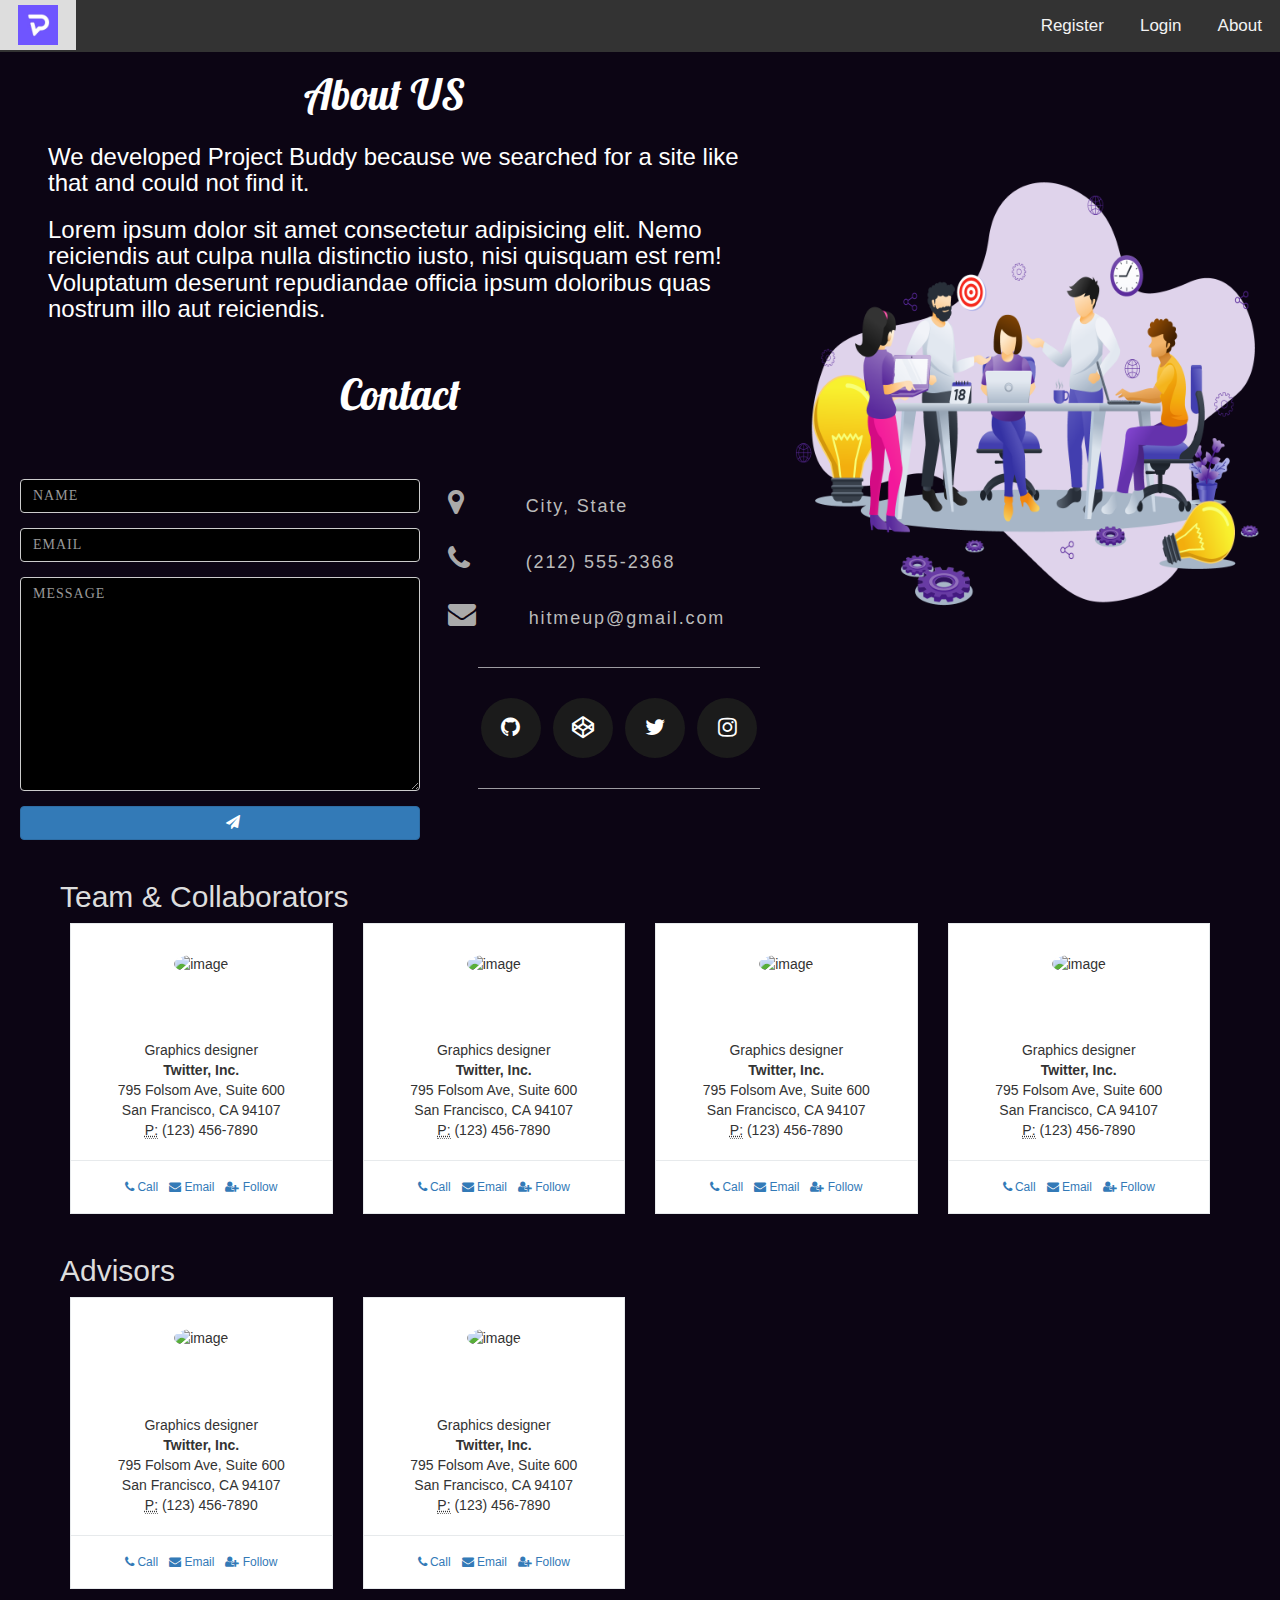
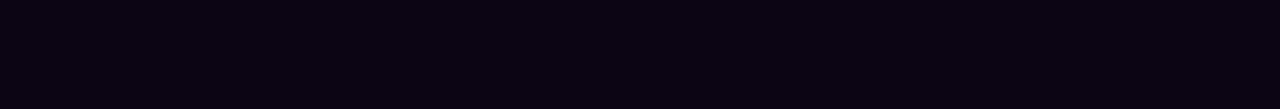
==== about.html @ 81c308a3 "first" ====
<!DOCTYPE html>
<html>

<head>
    <meta charset="utf-8">
    <meta http-equiv="X-UA-Compatible" content="IE=edge">
    <link rel="icon" type="image/jpg" href="img/logopp.jpg">
    <title>About</title>
    <meta name="description" content="">
    <meta name="viewport" content="width=device-width, initial-scale=1">
    <link rel="stylesheet" href="https://maxcdn.bootstrapcdn.com/bootstrap/3.3.7/css/bootstrap.min.css">
    <!-- Link Bootstrap JS and JQuery -->
    <script src="https://ajax.googleapis.com/ajax/libs/jquery/3.3.1/jquery.min.js">
    </script>
    <script src="https://maxcdn.bootstrapcdn.com/bootstrap/3.3.7/js/bootstrap.min.js">
    </script>
    <link href='https://fonts.googleapis.com/css?family=Lobster' rel='stylesheet'>
    <link rel="stylesheet" href="css/about.css">
</head>

<body>

    <div class="topnav" id="myTopnav">
        <a class="navbar-brand" href="index.html"><img src="img/logopp.jpg" alt="Logo" style="width:40px;"></a>
        <a href="about.html">About</a>
        <a href="login.html">Login</a>
        <a href="register.html">Register</a>
        <a href="javascript:void(0);" class="icon" onclick="myFunction()">
            <i class="fa fa-bars"></i>
        </a>
    </div>
    <script>function myFunction() {
            var x = document.getElementById("myTopnav");
            if (x.className === "topnav") {
                x.className += " responsive";
            } else {
                x.className = "topnav";
            }
        }
    </script>
    <h1>About US</h1>
    <img src="img/team_t.png" class="img-fluid" alt="team" id="teamimg" width="500" height="500">
    <link href="https://maxcdn.bootstrapcdn.com/font-awesome/4.3.0/css/font-awesome.min.css" rel="stylesheet">
    <h3>We developed Project Buddy because we searched for a site like that and could not find it.</h3>
    <h3>Lorem ipsum dolor sit amet consectetur adipisicing elit. Nemo reiciendis aut culpa nulla distinctio iusto, nisi quisquam est rem! Voluptatum deserunt repudiandae officia ipsum doloribus quas nostrum illo aut reiciendis.</h3>
    <section id="contact">
  
        <h1 class="section-header">Contact</h1>
        
        <div class="contact-wrapper">
        
        <!-- Left contact page --> 
          
          <form id="contact-form" class="form-horizontal" role="form">
             
            <div class="form-group">
              <div class="col-sm-12">
                <input type="text" class="form-control" id="name" placeholder="NAME" name="name" value="" required>
              </div>
            </div>
      
            <div class="form-group">
              <div class="col-sm-12">
                <input type="email" class="form-control" id="email" placeholder="EMAIL" name="email" value="" required>
              </div>
            </div>
      
            <textarea class="form-control" rows="10" placeholder="MESSAGE" name="message" required></textarea>
            
            <button class="btn btn-primary send-button" id="submit" type="submit" value="SEND">
              <div class="alt-send-button">
                <i class="fa fa-paper-plane"></i><span class="send-text">SEND</span>
              </div>
            
            </button>
            
          </form>
          
        <!-- Left contact page --> 
          
            <div class="direct-contact-container">
      
              <ul class="contact-list">
                <li class="list-item"><i class="fa fa-map-marker fa-2x"><span class="contact-text place">City, State</span></i></li>
                
                <li class="list-item"><i class="fa fa-phone fa-2x"><span class="contact-text phone"><a href="tel:1-212-555-5555" title="Give me a call">(212) 555-2368</a></span></i></li>
                
                <li class="list-item"><i class="fa fa-envelope fa-2x"><span class="contact-text gmail"><a href="mailto:#" title="Send me an email">hitmeup@gmail.com</a></span></i></li>
                
              </ul>
      
              <hr>
              <ul class="social-media-list">
                <li><a href="#" target="_blank" class="contact-icon">
                  <i class="fa fa-github" aria-hidden="true"></i></a>
                </li>
                <li><a href="#" target="_blank" class="contact-icon">
                  <i class="fa fa-codepen" aria-hidden="true"></i></a>
                </li>
                <li><a href="#" target="_blank" class="contact-icon">
                  <i class="fa fa-twitter" aria-hidden="true"></i></a>
                </li>
                <li><a href="#" target="_blank" class="contact-icon">
                  <i class="fa fa-instagram" aria-hidden="true"></i></a>
                </li>       
              </ul>
              <hr>
      
            </div>
          
        </div>
        
      </section>  
        
        

    <h2>Team & Collaborators</h2>
    <div class="container">
        <div class="row">
            <div class="col-md-3">
                <div class="contact-box center-version">
                    <a href="#profile.html">
                        <img alt="image" class="img-circle" src="https://bootdey.com/img/Content/avatar/avatar7.png">
                        <h3 class="m-b-xs"><strong>Sangamesh</strong></h3>

                        <div class="font-bold">Graphics designer</div>
                        <address class="m-t-md">
                            <strong>Twitter, Inc.</strong><br>
                            795 Folsom Ave, Suite 600<br>
                            San Francisco, CA 94107<br>
                            <abbr title="Phone">P:</abbr> (123) 456-7890
                        </address>

                    </a>
                    <div class="contact-box-footer">
                        <div class="m-t-xs btn-group">
                            <a class="btn btn-xs btn-white"><i class="fa fa-phone"></i> Call </a>
                            <a class="btn btn-xs btn-white"><i class="fa fa-envelope"></i> Email</a>
                            <a class="btn btn-xs btn-white"><i class="fa fa-user-plus"></i> Follow</a>
                        </div>
                    </div>

                </div>
            </div>
            <div class="col-md-3">
                <div class="contact-box center-version">
                    <a href="#profile.html">
                        <img alt="image" class="img-circle" src="https://bootdey.com/img/Content/avatar/avatar6.png">
                        <h3 class="m-b-xs"><strong>Suraj</strong></h3>

                        <div class="font-bold">Graphics designer</div>
                        <address class="m-t-md">
                            <strong>Twitter, Inc.</strong><br>
                            795 Folsom Ave, Suite 600<br>
                            San Francisco, CA 94107<br>
                            <abbr title="Phone">P:</abbr> (123) 456-7890
                        </address>

                    </a>
                    <div class="contact-box-footer">
                        <div class="m-t-xs btn-group">
                            <a class="btn btn-xs btn-white"><i class="fa fa-phone"></i> Call </a>
                            <a class="btn btn-xs btn-white"><i class="fa fa-envelope"></i> Email</a>
                            <a class="btn btn-xs btn-white"><i class="fa fa-user-plus"></i> Follow</a>
                        </div>
                    </div>

                </div>
            </div>
            <div class="col-md-3">
                <div class="contact-box center-version">
                    <a href="#profile.html">
                        <img alt="image" class="img-circle" src="https://bootdey.com/img/Content/avatar/avatar3.png">
                        <h3 class="m-b-xs"><strong>Avi Shah</strong></h3>

                        <div class="font-bold">Graphics designer</div>
                        <address class="m-t-md">
                            <strong>Twitter, Inc.</strong><br>
                            795 Folsom Ave, Suite 600<br>
                            San Francisco, CA 94107<br>
                            <abbr title="Phone">P:</abbr> (123) 456-7890
                        </address>

                    </a>
                    <div class="contact-box-footer">
                        <div class="m-t-xs btn-group">
                            <a class="btn btn-xs btn-white"><i class="fa fa-phone"></i> Call </a>
                            <a class="btn btn-xs btn-white"><i class="fa fa-envelope"></i> Email</a>
                            <a class="btn btn-xs btn-white"><i class="fa fa-user-plus"></i> Follow</a>
                        </div>
                    </div>
                </div>
            </div>
            <div class="col-md-3">
                <div class="contact-box center-version">
                    <a href="#profile.html">
                        <img alt="image" class="img-circle" src="https://bootdey.com/img/Content/avatar/avatar2.png">
                        <h3 class="m-b-xs"><strong>Shashidhar</strong></h3>

                        <div class="font-bold">Graphics designer</div>
                        <address class="m-t-md">
                            <strong>Twitter, Inc.</strong><br>
                            795 Folsom Ave, Suite 600<br>
                            San Francisco, CA 94107<br>
                            <abbr title="Phone">P:</abbr> (123) 456-7890
                        </address>

                    </a>
                    <div class="contact-box-footer">
                        <div class="m-t-xs btn-group">
                            <a class="btn btn-xs btn-white"><i class="fa fa-phone"></i> Call </a>
                            <a class="btn btn-xs btn-white"><i class="fa fa-envelope"></i> Email</a>
                            <a class="btn btn-xs btn-white"><i class="fa fa-user-plus"></i> Follow</a>
                        </div>
                    </div>

                </div>

            </div>
        </div>
    </div>
    <h2>Advisors</h2>
    <div class="container">
        <div class="row">
            <div class="col-md-3">
                <div class="contact-box center-version">
                    <a href="#profile.html">
                        <img alt="image" class="img-circle" src="https://bootdey.com/img/Content/avatar/avatar7.png">
                        <h3 class="m-b-xs"><strong>Prof.Prabhuraj</strong></h3>

                        <div class="font-bold">Graphics designer</div>
                        <address class="m-t-md">
                            <strong>Twitter, Inc.</strong><br>
                            795 Folsom Ave, Suite 600<br>
                            San Francisco, CA 94107<br>
                            <abbr title="Phone">P:</abbr> (123) 456-7890
                        </address>

                    </a>
                    <div class="contact-box-footer">
                        <div class="m-t-xs btn-group">
                            <a class="btn btn-xs btn-white"><i class="fa fa-phone"></i> Call </a>
                            <a class="btn btn-xs btn-white"><i class="fa fa-envelope"></i> Email</a>
                            <a class="btn btn-xs btn-white"><i class="fa fa-user-plus"></i> Follow</a>
                        </div>
                    </div>

                </div>
            </div>
            <div class="col-md-3">
                <div class="contact-box center-version">
                    <a href="#profile.html">
                        <img alt="image" class="img-circle" src="https://bootdey.com/img/Content/avatar/avatar6.png">
                        <h3 class="m-b-xs"><strong>Suraj</strong></h3>

                        <div class="font-bold">Graphics designer</div>
                        <address class="m-t-md">
                            <strong>Twitter, Inc.</strong><br>
                            795 Folsom Ave, Suite 600<br>
                            San Francisco, CA 94107<br>
                            <abbr title="Phone">P:</abbr> (123) 456-7890
                        </address>

                    </a>
                    <div class="contact-box-footer">
                        <div class="m-t-xs btn-group">
                            <a class="btn btn-xs btn-white"><i class="fa fa-phone"></i> Call </a>
                            <a class="btn btn-xs btn-white"><i class="fa fa-envelope"></i> Email</a>
                            <a class="btn btn-xs btn-white"><i class="fa fa-user-plus"></i> Follow</a>
                        </div>
                    </div>

                </div>
            </div>
        </div>
    </div>
    <script>document.querySelector('#contact-form').addEventListener('submit', (e) => {
        e.preventDefault();
        e.target.elements.name.value = '';
        e.target.elements.email.value = '';
        e.target.elements.message.value = '';
      });
    </script>
</body>

</html>
---- css/about.css ----
*
{
  margin:0;
  border:0;
  padding:0;
}

#teamimg {
    float: right;
}

.topnav {
    background-color: #333;
    overflow: hidden;
    display: block;
    width:100%;
  }
  
  /* Style the links inside the navigation bar */
  .topnav a {
    float: right;
    display: block;
    color: #f2f2f2;
    text-align: center;
    padding: 14px 18px;
    text-decoration: none;
    font-size: 17px;
  }
  
  /* Change the color of links on hover */
  .topnav a:hover {
    background-color: #ddd;
    color: black;
  }
  
  /* Add an active class to highlight the current page */
  .topnav a.active {
    background-color: #4E8098;
    color: white;
  }
  
  /* Hide the link that should open and close the topnav on small screens */
  .topnav .icon {
    display: none;
  }
  
  @media screen and (max-width: 600px) {
    .topnav a:not(:first-child) {
      display: none;
    }
  
    .topnav a.icon {
      float: right;
      display: block;
    }
  }
  
  /* The "responsive" class is added to the topnav with JavaScript when the user clicks on the icon. This class makes the topnav look good on small screens (display the links vertically instead of horizontally) */
  @media screen and (max-width: 600px) {
    .topnav.responsive {
      position: relative;
    }
  
    .topnav.responsive a.icon {
      position: absolute;
      right: 0;
      top: 0;
    }
  
    .topnav.responsive a {
      float: none;
      display: block;
      text-align: left;
    }
  }
  
.topnav .navbar-brand {
    float: left;
    padding-bottom: 3px;
    padding-top: 5px;
  }

h1 {
    
    width: 60%;
    margin-bottom:2%;
    font-weight: medium;
    font-family: "Lobster";
    font-size: 3em;
    color: #fff;
    text-align: center;
}
h3{
    color: #fff;
    font-weight: 3px;
    margin-left: 2em;
}
h2{
    color: #ddd;
    margin-left: 2em;
}
body{
    
    background:#eee;
    }
    
    /* CONTACTS */
    .contact-box {
      background-color: #ffffff;
      border: 1px solid #e7eaec;
      padding: 20px;
      margin-bottom: 20px;
    }
    .contact-box > a {
      color: inherit;
    }
    .contact-box.center-version {
      border: 1px solid #e7eaec;
      padding: 0;
    }
    .contact-box.center-version > a {
      display: block;
      background-color: #ffffff;
      padding: 20px;
      text-align: center;
    }
    .contact-box.center-version > a img {
      width: 80px;
      height: 80px;
      margin-top: 10px;
      margin-bottom: 10px;
    }
    .contact-box.center-version address {
      margin-bottom: 0;
    }
    .contact-box .contact-box-footer {
      text-align: center;
      background-color: #ffffff;
      border-top: 1px solid #e7eaec;
      padding: 15px 20px;
    }
    a{
        text-decoration:none !important;    
    }
    body {
        margin: 0;
        padding: 0;
        background-color: rgb(12, 5, 20);
        padding-bottom: 100px;
      }
      
      #contact {
        width: 100%;
        height: 100%;
      }
      
      .section-header {
        text-align: left;
        margin: 0 auto;
        padding: 40px 0;
        font: Lobster;
        color: #fff;
        padding-left:2em;
      }
      
      .contact-wrapper {
        display: flex;
        flex-direction: row;
        justify-content: space-between;
        margin: 0 auto;
        padding: 20px;
        position: relative;
        max-width: 840px;
      }
      
      /* Left contact page */
      .form-horizontal {
        /*float: left;*/
        max-width: 400px;
        font-family: 'Lato';
        font-weight: 400;
      }
      
      .form-control, 
      textarea {
        max-width: 400px;
        background-color: #000;
        color: #fff;
        letter-spacing: 1px;
      }
      
      .send-button {
        margin-top: 15px;
        height: 34px;
        width: 400px;
        overflow: hidden;
        transition: all .2s ease-in-out;
      }
      
      .alt-send-button {
        width: 400px;
        height: 34px;
        transition: all .2s ease-in-out;
      }
      
      .send-text {
        display: block;
        margin-top: 10px;
        font: 700 12px 'Lato', sans-serif;
        letter-spacing: 2px;
      }
      
      .alt-send-button:hover {
        transform: translate3d(0px, -29px, 0px);
      }
      
      /* Begin Right Contact Page */
      .direct-contact-container {
        max-width: 400px;
      }
      
      /* Location, Phone, Email Section */
      .contact-list {
        list-style-type: none;
        margin-left: -30px;
        padding-right: 20px;
      }
      
      .list-item {
        line-height: 4;
        color: #aaa;
      }
      
      .contact-text {
        font: 300 18px 'Lato', sans-serif;
        letter-spacing: 1.9px;
        color: #bbb;
      }
      
      .place {
        margin-left: 62px;
      }
      
      .phone {
        margin-left: 56px;
      }
      
      .gmail {
        margin-left: 53px;
      }
      
      .contact-text a {
        color: #bbb;
        text-decoration: none;
        transition-duration: 0.2s;
      }
      
      .contact-text a:hover {
        color: #fff;
        text-decoration: none;
      }
      
      
      /* Social Media Icons */
      .social-media-list {
        position: relative;
        font-size: 22px;
        text-align: center;
        width: 100%;
        margin: 0 auto;
        padding: 0;
      }
      
      .social-media-list li a {
        color: #fff;
      }
      
      .social-media-list li {
        position: relative; 
        display: inline-block;
        height: 60px;
        width: 60px;
        margin: 10px 3px;
        line-height: 60px;
        border-radius: 50%;
        color: #fff;
        background-color: rgb(27,27,27);
        cursor: pointer; 
        transition: all .2s ease-in-out;
      }
      
      .social-media-list li:after {
        content: '';
        position: absolute;
        top: 0;
        left: 0;
        width: 60px;
        height: 60px;
        line-height: 60px;
        border-radius: 50%;
        opacity: 0;
        box-shadow: 0 0 0 1px #fff;
        transition: all .2s ease-in-out;
      }
      
      .social-media-list li:hover {
        background-color: #fff; 
      }
      
      .social-media-list li:hover:after {
        opacity: 1;  
        transform: scale(1.12);
        transition-timing-function: cubic-bezier(0.37,0.74,0.15,1.65);
      }
      
      .social-media-list li:hover a {
        color: #000;
      }
      
      .copyright {
        font: 200 14px 'Oswald', sans-serif;
        color: #555;
        letter-spacing: 1px;
        text-align: center;
      }
      
      hr {
        border-color: rgba(255,255,255,.6);
      }
      
      /* Begin Media Queries*/
      @media screen and (max-width: 850px) {
        .contact-wrapper {
          display: flex;
          flex-direction: column;
        }
        .direct-contact-container, .form-horizontal {
          margin: 0 auto;
        }  
        
        .direct-contact-container {
          margin-top: 60px;
          max-width: 300px;
        }    
        .social-media-list li {
          height: 60px;
          width: 60px;
          line-height: 60px;
        }
        .social-media-list li:after {
          width: 60px;
          height: 60px;
          line-height: 60px;
        }
      }
      
      @media screen and (max-width: 569px) {
      
        .direct-contact-container, .form-wrapper {
          float: none;
          margin: 0 auto;
        }  
        .form-control, textarea {
          
          margin: 0 auto;
        }
       
        
        .name, .email, textarea {
          width: 280px;
        } 
        
        .direct-contact-container {
          margin-top: 60px;
          max-width: 280px;
        }  
        .social-media-list {
          left: 0;
        }
        .social-media-list li {
          height: 55px;
          width: 55px;
          line-height: 55px;
          font-size: 2rem;
        }
        .social-media-list li:after {
          width: 55px;
          height: 55px;
          line-height: 55px;
        }
        
      }
      
      @media screen and (max-width: 410px) {
        .send-button {
          width: 99%;
        }
      }
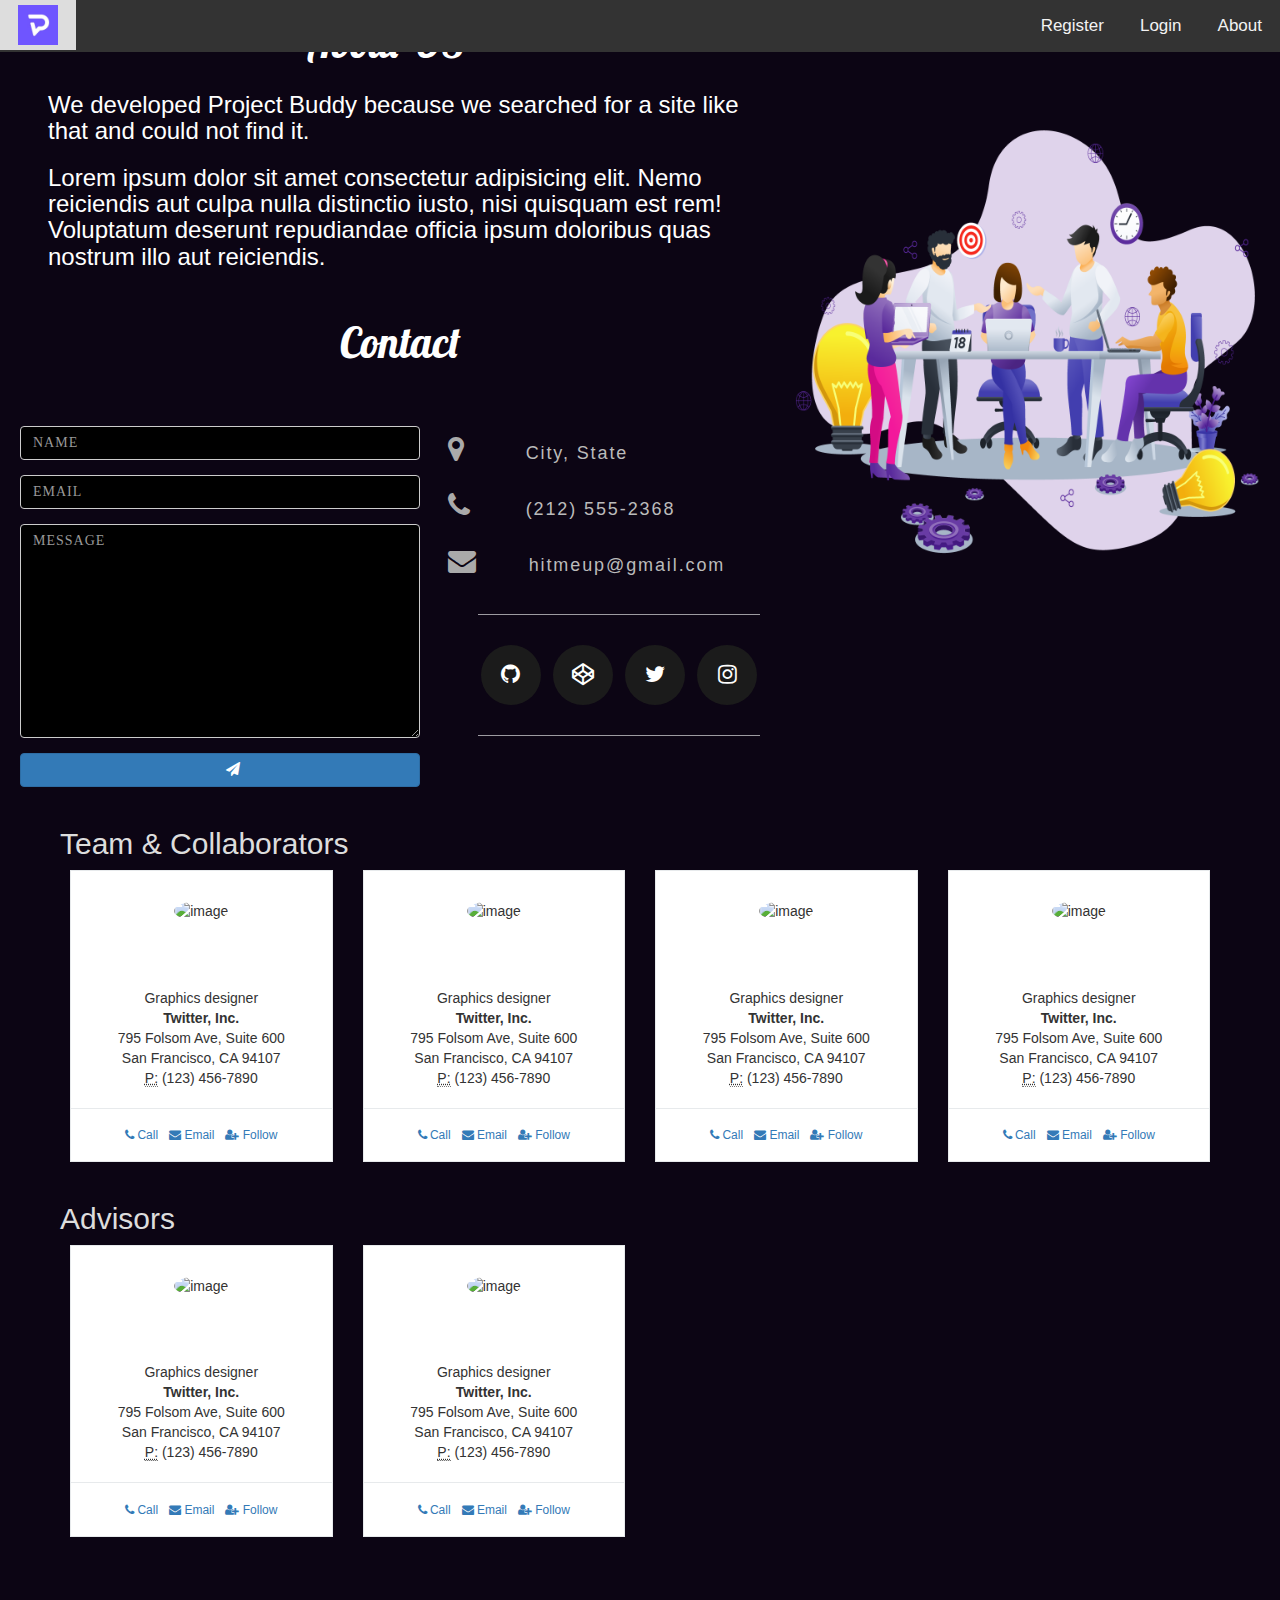
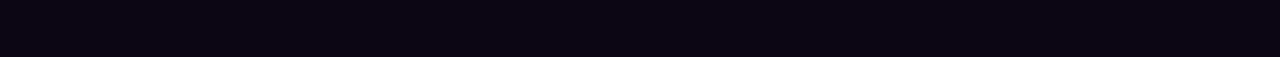
==== commit efe491fa: "navbar" ====
--- a/about.html
+++ b/about.html
@@ -1,24 +1,27 @@
 <!DOCTYPE html>
 <html>
 
-<head>
-    <meta charset="utf-8">
-    <meta http-equiv="X-UA-Compatible" content="IE=edge">
-    <link rel="icon" type="image/jpg" href="img/logopp.jpg">
-    <title>About</title>
-    <meta name="description" content="">
-    <meta name="viewport" content="width=device-width, initial-scale=1">
-    <link rel="stylesheet" href="https://maxcdn.bootstrapcdn.com/bootstrap/3.3.7/css/bootstrap.min.css">
-    <!-- Link Bootstrap JS and JQuery -->
-    <script src="https://ajax.googleapis.com/ajax/libs/jquery/3.3.1/jquery.min.js">
-    </script>
-    <script src="https://maxcdn.bootstrapcdn.com/bootstrap/3.3.7/js/bootstrap.min.js">
-    </script>
-    <link href='https://fonts.googleapis.com/css?family=Lobster' rel='stylesheet'>
-    <link rel="stylesheet" href="css/about.css">
-</head>
+    <head>
+        <meta charset="utf-8">
+        <meta http-equiv="X-UA-Compatible" content="IE=edge">
+        <link rel="icon" type="image/jpg" href="img/logopp.jpg">
+        <title>About</title>
+        <meta name="description" content="">
+        <meta name="viewport" content="width=device-width, initial-scale=1">
+        <link rel="stylesheet" href="https://maxcdn.bootstrapcdn.com/bootstrap/3.3.7/css/bootstrap.min.css">
+        <!-- Link Bootstrap JS and JQuery -->
+        <script src="https://ajax.googleapis.com/ajax/libs/jquery/3.3.1/jquery.min.js">
+        </script>
+        <script src="https://maxcdn.bootstrapcdn.com/bootstrap/3.3.7/js/bootstrap.min.js">
+        </script>
+        <link href='https://fonts.googleapis.com/css?family=Lobster' rel='stylesheet'>
+        <link rel="stylesheet" href="css/about.css">
+        <link rel="stylesheet" href="css/navbar.css">
+    </head>
 
 <body>
+    <link rel="stylesheet"
+            href="https://cdnjs.cloudflare.com/ajax/libs/font-awesome/4.7.0/css/font-awesome.min.css">
 
     <div class="topnav" id="myTopnav">
         <a class="navbar-brand" href="index.html"><img src="img/logopp.jpg" alt="Logo" style="width:40px;"></a>
--- a/css/about.css
+++ b/css/about.css
@@ -8,77 +8,6 @@
 #teamimg {
     float: right;
 }
-
-.topnav {
-    background-color: #333;
-    overflow: hidden;
-    display: block;
-    width:100%;
-  }
-  
-  /* Style the links inside the navigation bar */
-  .topnav a {
-    float: right;
-    display: block;
-    color: #f2f2f2;
-    text-align: center;
-    padding: 14px 18px;
-    text-decoration: none;
-    font-size: 17px;
-  }
-  
-  /* Change the color of links on hover */
-  .topnav a:hover {
-    background-color: #ddd;
-    color: black;
-  }
-  
-  /* Add an active class to highlight the current page */
-  .topnav a.active {
-    background-color: #4E8098;
-    color: white;
-  }
-  
-  /* Hide the link that should open and close the topnav on small screens */
-  .topnav .icon {
-    display: none;
-  }
-  
-  @media screen and (max-width: 600px) {
-    .topnav a:not(:first-child) {
-      display: none;
-    }
-  
-    .topnav a.icon {
-      float: right;
-      display: block;
-    }
-  }
-  
-  /* The "responsive" class is added to the topnav with JavaScript when the user clicks on the icon. This class makes the topnav look good on small screens (display the links vertically instead of horizontally) */
-  @media screen and (max-width: 600px) {
-    .topnav.responsive {
-      position: relative;
-    }
-  
-    .topnav.responsive a.icon {
-      position: absolute;
-      right: 0;
-      top: 0;
-    }
-  
-    .topnav.responsive a {
-      float: none;
-      display: block;
-      text-align: left;
-    }
-  }
-  
-.topnav .navbar-brand {
-    float: left;
-    padding-bottom: 3px;
-    padding-top: 5px;
-  }
 
 h1 {
     
--- a/css/navbar.css
+++ b/css/navbar.css
@@ -0,0 +1,75 @@
+.topnav {
+    background-color: #333;
+    overflow: hidden;
+    display: block;
+    width: 100%;
+    top:0px;
+    position: absolute;
+  }
+  
+  /* Style the links inside the navigation bar */
+  .topnav a {
+    float: right;
+    display: block;
+    color: #f2f2f2;
+    text-align: center;
+    padding: 14px 18px;
+    text-decoration: none;
+    font-size: 17px;
+  }
+  
+  /* Change the color of links on hover */
+  .topnav a:hover {
+    background-color: #ddd;
+    color: black;
+  }
+  
+  /* Add an active class to highlight the current page */
+  .topnav a.active {
+    background-color: #4E8098;
+    color: white;
+  }
+  
+  /* Hide the link that should open and close the topnav on small screens */
+  .topnav .icon {
+    display: none;
+  }
+  
+  @media screen and (max-width: 600px) {
+    .topnav a:not(:first-child) {
+      display: none;
+    }
+  
+    .topnav a.icon {
+      float: right;
+      display: block;
+    }
+  }
+  
+  /* The "responsive" class is added to the topnav with JavaScript when the user clicks on the icon. This class makes the topnav look good on small screens (display the links vertically instead of horizontally) */
+  @media screen and (max-width: 600px) {
+    .topnav.responsive {
+      position: absolute;
+    }
+  
+    .topnav.responsive a.icon {
+      position: relative;
+      right: 0;
+      top: 0;
+    }
+  
+    .topnav.responsive a {
+      float: none;
+      display: block;
+      text-align: left;
+    }
+  
+}
+
+  .topnav .navbar-brand {
+    float: left;
+    padding-bottom: 3px;
+    padding-top: 5px;
+  
+  }
+  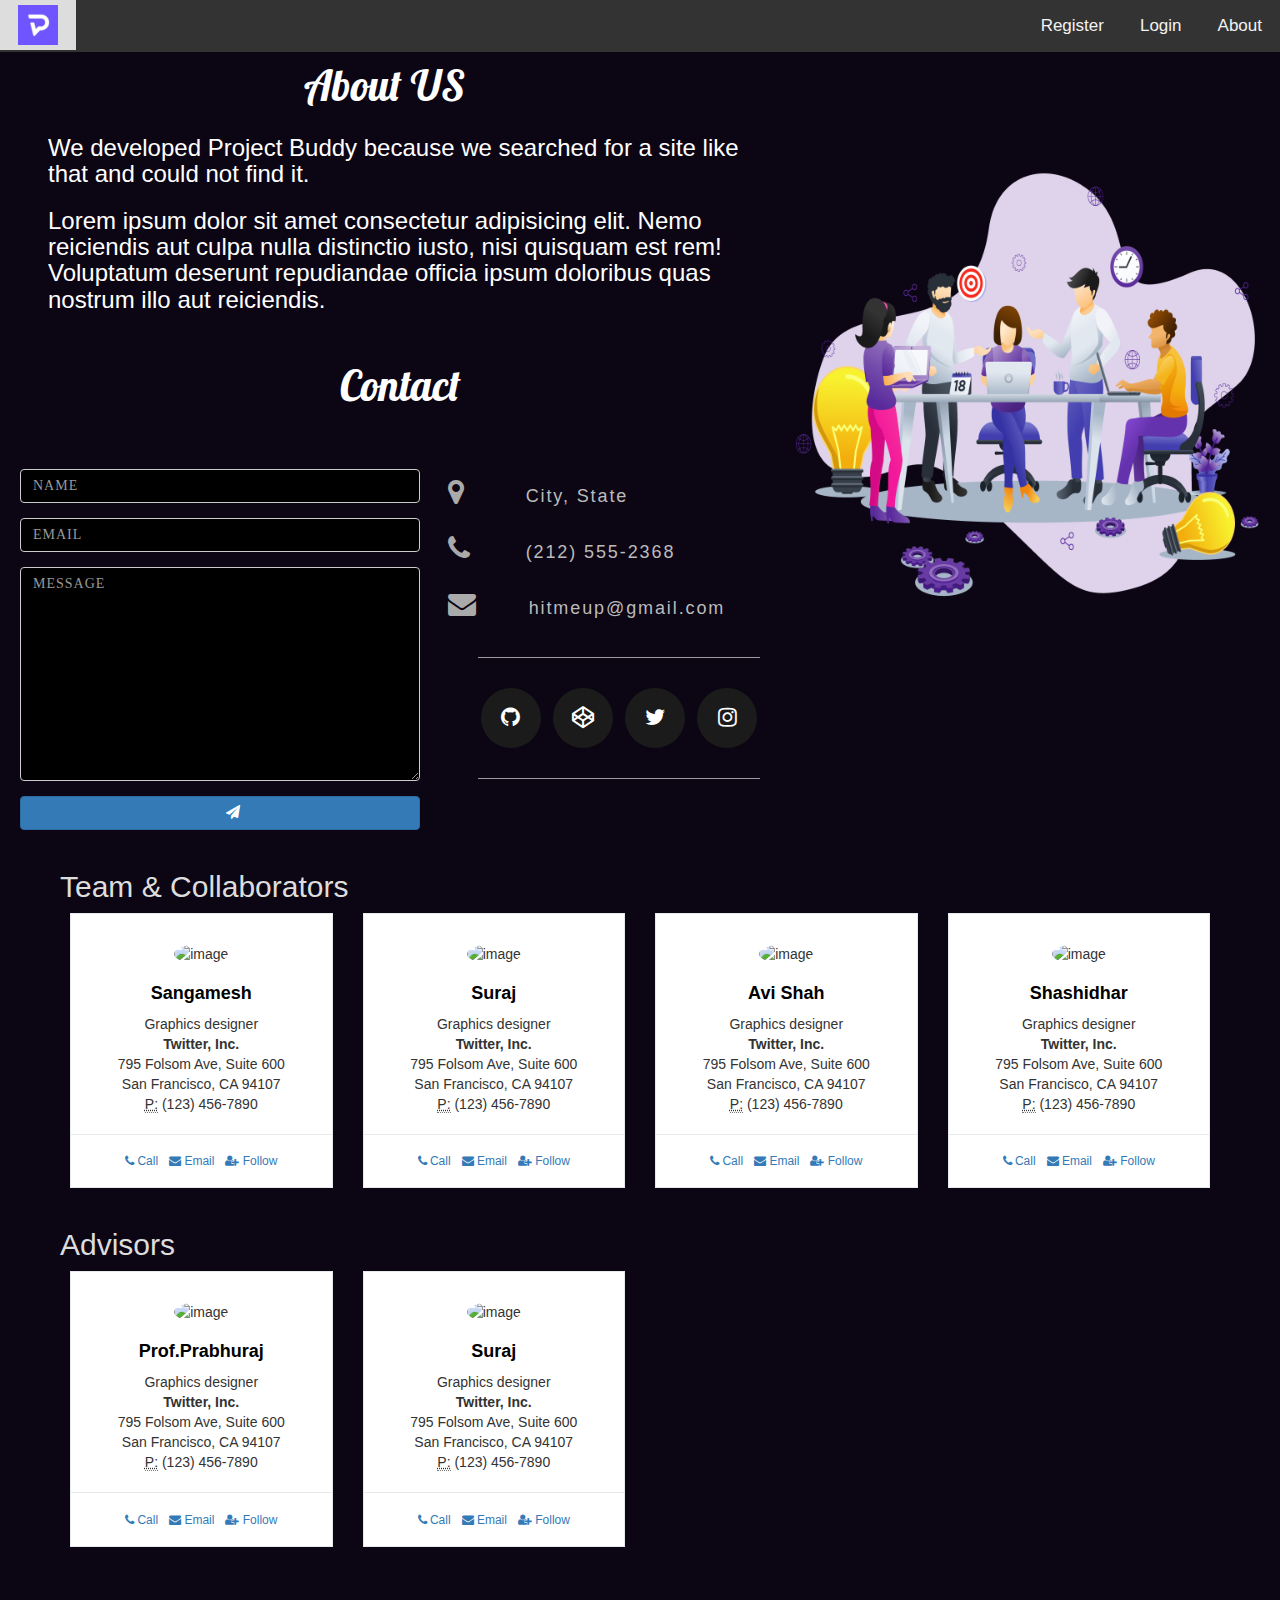
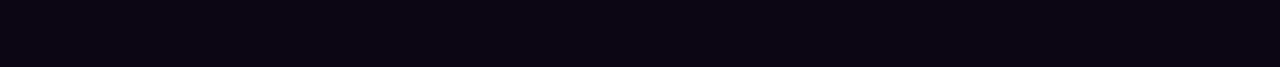
==== commit 2c75edbd: "colours" ====
--- a/about.html
+++ b/about.html
@@ -20,15 +20,17 @@
     </head>
 
 <body>
-    <link rel="stylesheet"
+    <header>
+        <link rel="stylesheet"
             href="https://cdnjs.cloudflare.com/ajax/libs/font-awesome/4.7.0/css/font-awesome.min.css">
 
+    </header>
     <div class="topnav" id="myTopnav">
         <a class="navbar-brand" href="index.html"><img src="img/logopp.jpg" alt="Logo" style="width:40px;"></a>
         <a href="about.html">About</a>
         <a href="login.html">Login</a>
         <a href="register.html">Register</a>
-        <a href="javascript:void(0);" class="icon" onclick="myFunction()">
+        <a href="javascript:void(0);" class="icon1" onclick="myFunction()">
             <i class="fa fa-bars"></i>
         </a>
     </div>
@@ -124,7 +126,7 @@
                 <div class="contact-box center-version">
                     <a href="#profile.html">
                         <img alt="image" class="img-circle" src="https://bootdey.com/img/Content/avatar/avatar7.png">
-                        <h3 class="m-b-xs"><strong>Sangamesh</strong></h3>
+                        <h4 class="m-b-xs"><strong>Sangamesh</strong></h3>
 
                         <div class="font-bold">Graphics designer</div>
                         <address class="m-t-md">
@@ -149,7 +151,7 @@
                 <div class="contact-box center-version">
                     <a href="#profile.html">
                         <img alt="image" class="img-circle" src="https://bootdey.com/img/Content/avatar/avatar6.png">
-                        <h3 class="m-b-xs"><strong>Suraj</strong></h3>
+                        <h4 class="m-b-xs"><strong>Suraj</strong></h3>
 
                         <div class="font-bold">Graphics designer</div>
                         <address class="m-t-md">
@@ -174,7 +176,7 @@
                 <div class="contact-box center-version">
                     <a href="#profile.html">
                         <img alt="image" class="img-circle" src="https://bootdey.com/img/Content/avatar/avatar3.png">
-                        <h3 class="m-b-xs"><strong>Avi Shah</strong></h3>
+                        <h4 class="m-b-xs"><strong>Avi Shah</strong></h3>
 
                         <div class="font-bold">Graphics designer</div>
                         <address class="m-t-md">
@@ -198,7 +200,7 @@
                 <div class="contact-box center-version">
                     <a href="#profile.html">
                         <img alt="image" class="img-circle" src="https://bootdey.com/img/Content/avatar/avatar2.png">
-                        <h3 class="m-b-xs"><strong>Shashidhar</strong></h3>
+                        <h4 class="m-b-xs"><strong>Shashidhar</strong></h3>
 
                         <div class="font-bold">Graphics designer</div>
                         <address class="m-t-md">
@@ -229,7 +231,7 @@
                 <div class="contact-box center-version">
                     <a href="#profile.html">
                         <img alt="image" class="img-circle" src="https://bootdey.com/img/Content/avatar/avatar7.png">
-                        <h3 class="m-b-xs"><strong>Prof.Prabhuraj</strong></h3>
+                        <h4 class="m-b-xs"><strong>Prof.Prabhuraj</strong></h3>
 
                         <div class="font-bold">Graphics designer</div>
                         <address class="m-t-md">
@@ -254,7 +256,7 @@
                 <div class="contact-box center-version">
                     <a href="#profile.html">
                         <img alt="image" class="img-circle" src="https://bootdey.com/img/Content/avatar/avatar6.png">
-                        <h3 class="m-b-xs"><strong>Suraj</strong></h3>
+                        <h4 class="m-b-xs"><strong>Suraj</strong></h3>
 
                         <div class="font-bold">Graphics designer</div>
                         <address class="m-t-md">
--- a/css/about.css
+++ b/css/about.css
@@ -10,7 +10,7 @@
 }
 
 h1 {
-    
+    margin-top: 1.5em;
     width: 60%;
     margin-bottom:2%;
     font-weight: medium;
@@ -27,6 +27,9 @@
 h2{
     color: #ddd;
     margin-left: 2em;
+}
+h4{
+  color: #000;
 }
 body{
     
--- a/css/navbar.css
+++ b/css/navbar.css
@@ -1,10 +1,11 @@
+
 .topnav {
     background-color: #333;
     overflow: hidden;
     display: block;
-    width: 100%;
-    top:0px;
-    position: absolute;
+    width:100%;
+    position:absolute;
+    top:0;
   }
   
   /* Style the links inside the navigation bar */
@@ -31,7 +32,7 @@
   }
   
   /* Hide the link that should open and close the topnav on small screens */
-  .topnav .icon {
+  .topnav .icon1 {
     display: none;
   }
   
@@ -40,7 +41,7 @@
       display: none;
     }
   
-    .topnav a.icon {
+    .topnav a.icon1 {
       float: right;
       display: block;
     }
@@ -49,11 +50,11 @@
   /* The "responsive" class is added to the topnav with JavaScript when the user clicks on the icon. This class makes the topnav look good on small screens (display the links vertically instead of horizontally) */
   @media screen and (max-width: 600px) {
     .topnav.responsive {
-      position: absolute;
+      position: relative;
     }
   
-    .topnav.responsive a.icon {
-      position: relative;
+    .topnav.responsive a.icon1 {
+      position: absolute;
       right: 0;
       top: 0;
     }
@@ -63,13 +64,11 @@
       display: block;
       text-align: left;
     }
+  }
   
-}
-
-  .topnav .navbar-brand {
+.topnav .navbar-brand {
     float: left;
     padding-bottom: 3px;
     padding-top: 5px;
-  
   }
   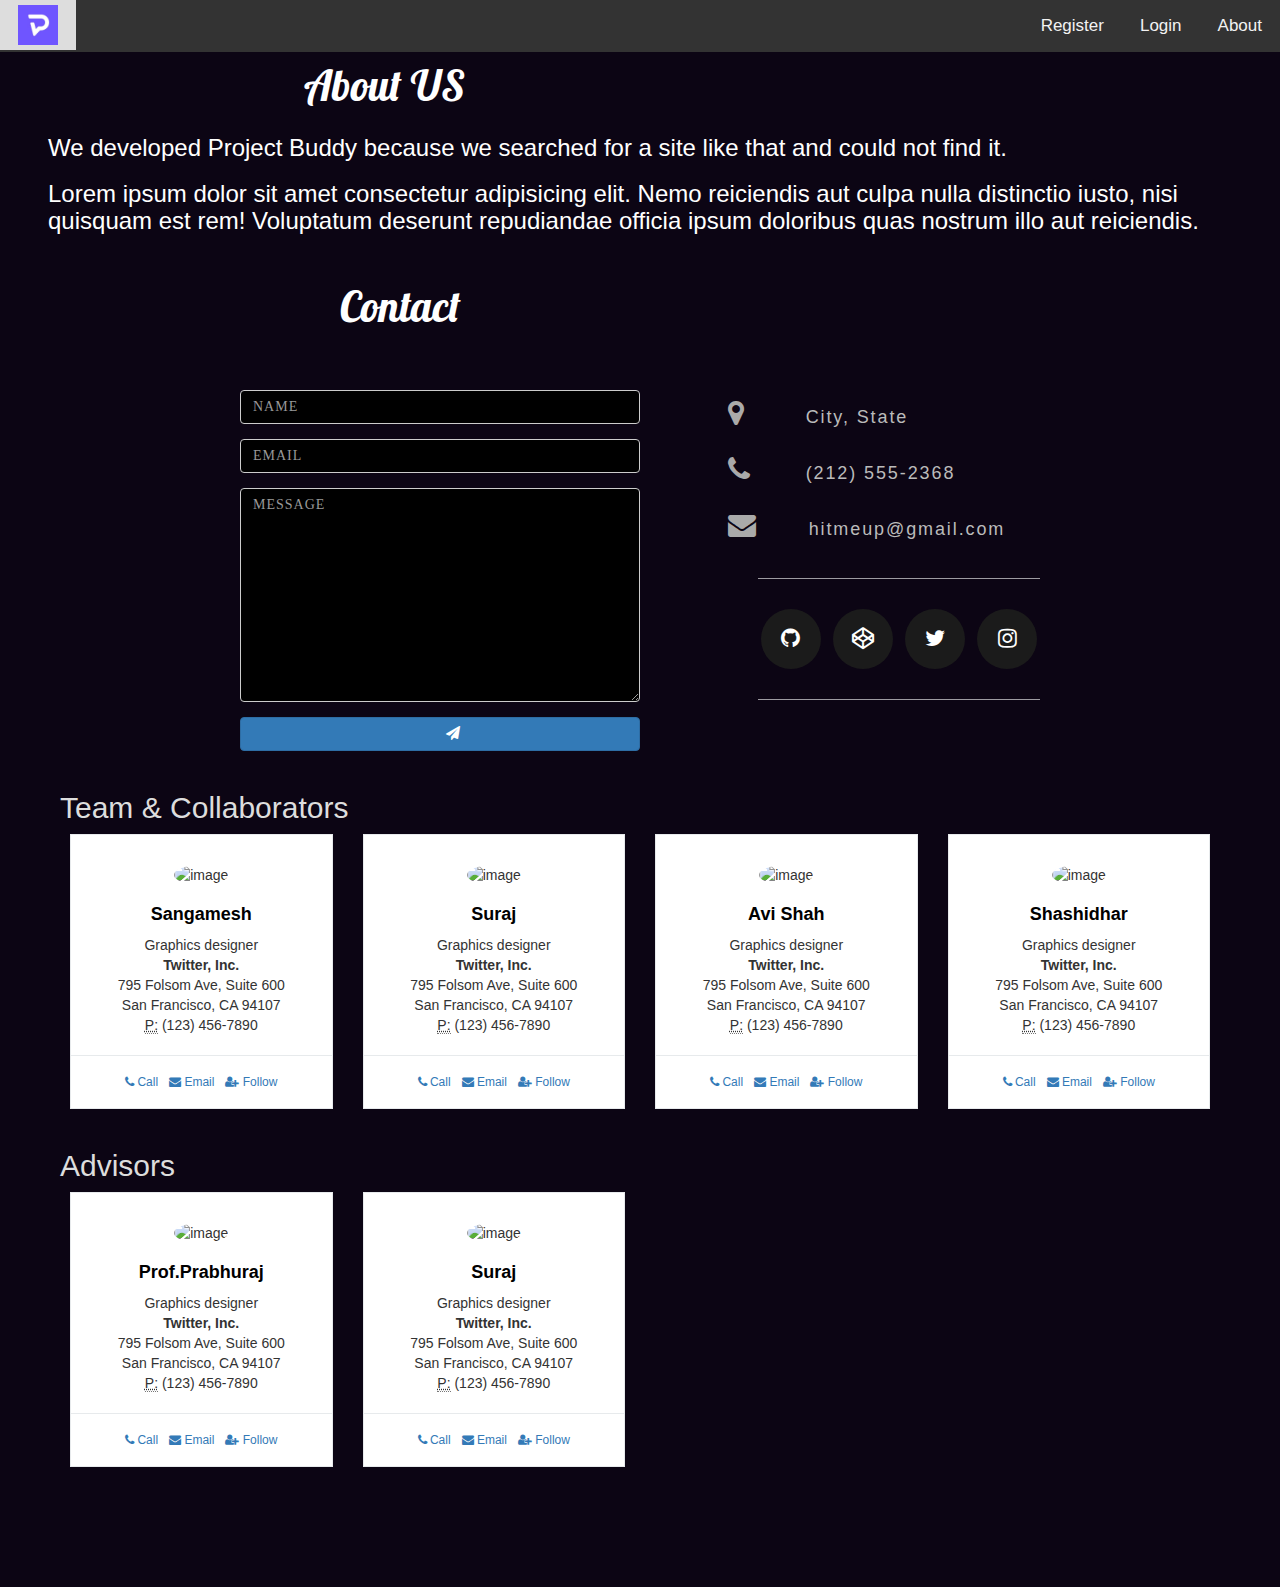
==== commit 554daa0b: "home" ====
--- a/about.html
+++ b/about.html
@@ -1,23 +1,23 @@
 <!DOCTYPE html>
 <html>
 
-    <head>
-        <meta charset="utf-8">
-        <meta http-equiv="X-UA-Compatible" content="IE=edge">
-        <link rel="icon" type="image/jpg" href="img/logopp.jpg">
-        <title>About</title>
-        <meta name="description" content="">
-        <meta name="viewport" content="width=device-width, initial-scale=1">
-        <link rel="stylesheet" href="https://maxcdn.bootstrapcdn.com/bootstrap/3.3.7/css/bootstrap.min.css">
-        <!-- Link Bootstrap JS and JQuery -->
-        <script src="https://ajax.googleapis.com/ajax/libs/jquery/3.3.1/jquery.min.js">
-        </script>
-        <script src="https://maxcdn.bootstrapcdn.com/bootstrap/3.3.7/js/bootstrap.min.js">
-        </script>
-        <link href='https://fonts.googleapis.com/css?family=Lobster' rel='stylesheet'>
-        <link rel="stylesheet" href="css/about.css">
-        <link rel="stylesheet" href="css/navbar.css">
-    </head>
+<head>
+    <meta charset="utf-8">
+    <meta http-equiv="X-UA-Compatible" content="IE=edge">
+    <link rel="icon" type="image/jpg" href="img/logopp.jpg">
+    <title>About</title>
+    <meta name="description" content="">
+    <meta name="viewport" content="width=device-width, initial-scale=1">
+    <link rel="stylesheet" href="https://maxcdn.bootstrapcdn.com/bootstrap/3.3.7/css/bootstrap.min.css">
+    <!-- Link Bootstrap JS and JQuery -->
+    <script src="https://ajax.googleapis.com/ajax/libs/jquery/3.3.1/jquery.min.js">
+    </script>
+    <script src="https://maxcdn.bootstrapcdn.com/bootstrap/3.3.7/js/bootstrap.min.js">
+    </script>
+    <link href='https://fonts.googleapis.com/css?family=Lobster' rel='stylesheet'>
+    <link rel="stylesheet" href="css/about.css">
+    <link rel="stylesheet" href="css/navbar.css">
+</head>
 
 <body>
     <header>
@@ -43,81 +43,91 @@
             }
         }
     </script>
-    <h1>About US</h1>
-    <img src="img/team_t.png" class="img-fluid" alt="team" id="teamimg" width="500" height="500">
-    <link href="https://maxcdn.bootstrapcdn.com/font-awesome/4.3.0/css/font-awesome.min.css" rel="stylesheet">
-    <h3>We developed Project Buddy because we searched for a site like that and could not find it.</h3>
-    <h3>Lorem ipsum dolor sit amet consectetur adipisicing elit. Nemo reiciendis aut culpa nulla distinctio iusto, nisi quisquam est rem! Voluptatum deserunt repudiandae officia ipsum doloribus quas nostrum illo aut reiciendis.</h3>
-    <section id="contact">
-  
-        <h1 class="section-header">Contact</h1>
-        
-        <div class="contact-wrapper">
-        
-        <!-- Left contact page --> 
-          
-          <form id="contact-form" class="form-horizontal" role="form">
-             
-            <div class="form-group">
-              <div class="col-sm-12">
-                <input type="text" class="form-control" id="name" placeholder="NAME" name="name" value="" required>
-              </div>
-            </div>
-      
-            <div class="form-group">
-              <div class="col-sm-12">
-                <input type="email" class="form-control" id="email" placeholder="EMAIL" name="email" value="" required>
-              </div>
-            </div>
-      
-            <textarea class="form-control" rows="10" placeholder="MESSAGE" name="message" required></textarea>
-            
-            <button class="btn btn-primary send-button" id="submit" type="submit" value="SEND">
-              <div class="alt-send-button">
-                <i class="fa fa-paper-plane"></i><span class="send-text">SEND</span>
-              </div>
-            
-            </button>
-            
-          </form>
-          
-        <!-- Left contact page --> 
-          
-            <div class="direct-contact-container">
-      
-              <ul class="contact-list">
-                <li class="list-item"><i class="fa fa-map-marker fa-2x"><span class="contact-text place">City, State</span></i></li>
-                
-                <li class="list-item"><i class="fa fa-phone fa-2x"><span class="contact-text phone"><a href="tel:1-212-555-5555" title="Give me a call">(212) 555-2368</a></span></i></li>
-                
-                <li class="list-item"><i class="fa fa-envelope fa-2x"><span class="contact-text gmail"><a href="mailto:#" title="Send me an email">hitmeup@gmail.com</a></span></i></li>
-                
-              </ul>
-      
-              <hr>
-              <ul class="social-media-list">
-                <li><a href="#" target="_blank" class="contact-icon">
-                  <i class="fa fa-github" aria-hidden="true"></i></a>
-                </li>
-                <li><a href="#" target="_blank" class="contact-icon">
-                  <i class="fa fa-codepen" aria-hidden="true"></i></a>
-                </li>
-                <li><a href="#" target="_blank" class="contact-icon">
-                  <i class="fa fa-twitter" aria-hidden="true"></i></a>
-                </li>
-                <li><a href="#" target="_blank" class="contact-icon">
-                  <i class="fa fa-instagram" aria-hidden="true"></i></a>
-                </li>       
-              </ul>
-              <hr>
-      
-            </div>
-          
+    <div class="section1">
+        <h1>About US</h1>
+        <div class="transparent-box">
+        <link href="https://maxcdn.bootstrapcdn.com/font-awesome/4.3.0/css/font-awesome.min.css" rel="stylesheet">
+        <h3>We developed Project Buddy because we searched for a site like that and could not find it.</h3>
+        <h3>Lorem ipsum dolor sit amet consectetur adipisicing elit. Nemo reiciendis aut culpa nulla distinctio iusto,
+            nisi quisquam est rem! Voluptatum deserunt repudiandae officia ipsum doloribus quas nostrum illo aut
+            reiciendis.</h3>
         </div>
-        
-      </section>  
-        
-        
+        <section id="contact">
+
+            <h1 class="section-header">Contact</h1>
+
+            <div class="contact-wrapper">
+
+                <!-- Left contact page -->
+
+                <form id="contact-form" class="form-horizontal" role="form">
+
+                    <div class="form-group">
+                        <div class="col-sm-12">
+                            <input type="text" class="form-control" id="name" placeholder="NAME" name="name" value=""
+                                required>
+                        </div>
+                    </div>
+
+                    <div class="form-group">
+                        <div class="col-sm-12">
+                            <input type="email" class="form-control" id="email" placeholder="EMAIL" name="email"
+                                value="" required>
+                        </div>
+                    </div>
+
+                    <textarea class="form-control" rows="10" placeholder="MESSAGE" name="message" required></textarea>
+
+                    <button class="btn btn-primary send-button" id="submit" type="submit" value="SEND">
+                        <div class="alt-send-button">
+                            <i class="fa fa-paper-plane"></i><span class="send-text">SEND</span>
+                        </div>
+
+                    </button>
+
+                </form>
+
+                <!-- Left contact page -->
+
+                <div class="direct-contact-container">
+
+                    <ul class="contact-list">
+                        <li class="list-item"><i class="fa fa-map-marker fa-2x"><span class="contact-text place">City,
+                                    State</span></i></li>
+
+                        <li class="list-item"><i class="fa fa-phone fa-2x"><span class="contact-text phone"><a
+                                        href="tel:1-212-555-5555" title="Give me a call">(212) 555-2368</a></span></i>
+                        </li>
+
+                        <li class="list-item"><i class="fa fa-envelope fa-2x"><span class="contact-text gmail"><a
+                                        href="mailto:#" title="Send me an email">hitmeup@gmail.com</a></span></i></li>
+
+                    </ul>
+
+                    <hr>
+                    <ul class="social-media-list">
+                        <li><a href="#" target="_blank" class="contact-icon">
+                                <i class="fa fa-github" aria-hidden="true"></i></a>
+                        </li>
+                        <li><a href="#" target="_blank" class="contact-icon">
+                                <i class="fa fa-codepen" aria-hidden="true"></i></a>
+                        </li>
+                        <li><a href="#" target="_blank" class="contact-icon">
+                                <i class="fa fa-twitter" aria-hidden="true"></i></a>
+                        </li>
+                        <li><a href="#" target="_blank" class="contact-icon">
+                                <i class="fa fa-instagram" aria-hidden="true"></i></a>
+                        </li>
+                    </ul>
+                    <hr>
+
+                </div>
+
+            </div>
+
+        </section>
+
+    </div>
 
     <h2>Team & Collaborators</h2>
     <div class="container">
@@ -128,13 +138,13 @@
                         <img alt="image" class="img-circle" src="https://bootdey.com/img/Content/avatar/avatar7.png">
                         <h4 class="m-b-xs"><strong>Sangamesh</strong></h3>
 
-                        <div class="font-bold">Graphics designer</div>
-                        <address class="m-t-md">
-                            <strong>Twitter, Inc.</strong><br>
-                            795 Folsom Ave, Suite 600<br>
-                            San Francisco, CA 94107<br>
-                            <abbr title="Phone">P:</abbr> (123) 456-7890
-                        </address>
+                            <div class="font-bold">Graphics designer</div>
+                            <address class="m-t-md">
+                                <strong>Twitter, Inc.</strong><br>
+                                795 Folsom Ave, Suite 600<br>
+                                San Francisco, CA 94107<br>
+                                <abbr title="Phone">P:</abbr> (123) 456-7890
+                            </address>
 
                     </a>
                     <div class="contact-box-footer">
@@ -153,13 +163,13 @@
                         <img alt="image" class="img-circle" src="https://bootdey.com/img/Content/avatar/avatar6.png">
                         <h4 class="m-b-xs"><strong>Suraj</strong></h3>
 
-                        <div class="font-bold">Graphics designer</div>
-                        <address class="m-t-md">
-                            <strong>Twitter, Inc.</strong><br>
-                            795 Folsom Ave, Suite 600<br>
-                            San Francisco, CA 94107<br>
-                            <abbr title="Phone">P:</abbr> (123) 456-7890
-                        </address>
+                            <div class="font-bold">Graphics designer</div>
+                            <address class="m-t-md">
+                                <strong>Twitter, Inc.</strong><br>
+                                795 Folsom Ave, Suite 600<br>
+                                San Francisco, CA 94107<br>
+                                <abbr title="Phone">P:</abbr> (123) 456-7890
+                            </address>
 
                     </a>
                     <div class="contact-box-footer">
@@ -178,13 +188,13 @@
                         <img alt="image" class="img-circle" src="https://bootdey.com/img/Content/avatar/avatar3.png">
                         <h4 class="m-b-xs"><strong>Avi Shah</strong></h3>
 
-                        <div class="font-bold">Graphics designer</div>
-                        <address class="m-t-md">
-                            <strong>Twitter, Inc.</strong><br>
-                            795 Folsom Ave, Suite 600<br>
-                            San Francisco, CA 94107<br>
-                            <abbr title="Phone">P:</abbr> (123) 456-7890
-                        </address>
+                            <div class="font-bold">Graphics designer</div>
+                            <address class="m-t-md">
+                                <strong>Twitter, Inc.</strong><br>
+                                795 Folsom Ave, Suite 600<br>
+                                San Francisco, CA 94107<br>
+                                <abbr title="Phone">P:</abbr> (123) 456-7890
+                            </address>
 
                     </a>
                     <div class="contact-box-footer">
@@ -202,13 +212,13 @@
                         <img alt="image" class="img-circle" src="https://bootdey.com/img/Content/avatar/avatar2.png">
                         <h4 class="m-b-xs"><strong>Shashidhar</strong></h3>
 
-                        <div class="font-bold">Graphics designer</div>
-                        <address class="m-t-md">
-                            <strong>Twitter, Inc.</strong><br>
-                            795 Folsom Ave, Suite 600<br>
-                            San Francisco, CA 94107<br>
-                            <abbr title="Phone">P:</abbr> (123) 456-7890
-                        </address>
+                            <div class="font-bold">Graphics designer</div>
+                            <address class="m-t-md">
+                                <strong>Twitter, Inc.</strong><br>
+                                795 Folsom Ave, Suite 600<br>
+                                San Francisco, CA 94107<br>
+                                <abbr title="Phone">P:</abbr> (123) 456-7890
+                            </address>
 
                     </a>
                     <div class="contact-box-footer">
@@ -233,13 +243,13 @@
                         <img alt="image" class="img-circle" src="https://bootdey.com/img/Content/avatar/avatar7.png">
                         <h4 class="m-b-xs"><strong>Prof.Prabhuraj</strong></h3>
 
-                        <div class="font-bold">Graphics designer</div>
-                        <address class="m-t-md">
-                            <strong>Twitter, Inc.</strong><br>
-                            795 Folsom Ave, Suite 600<br>
-                            San Francisco, CA 94107<br>
-                            <abbr title="Phone">P:</abbr> (123) 456-7890
-                        </address>
+                            <div class="font-bold">Graphics designer</div>
+                            <address class="m-t-md">
+                                <strong>Twitter, Inc.</strong><br>
+                                795 Folsom Ave, Suite 600<br>
+                                San Francisco, CA 94107<br>
+                                <abbr title="Phone">P:</abbr> (123) 456-7890
+                            </address>
 
                     </a>
                     <div class="contact-box-footer">
@@ -258,13 +268,13 @@
                         <img alt="image" class="img-circle" src="https://bootdey.com/img/Content/avatar/avatar6.png">
                         <h4 class="m-b-xs"><strong>Suraj</strong></h3>
 
-                        <div class="font-bold">Graphics designer</div>
-                        <address class="m-t-md">
-                            <strong>Twitter, Inc.</strong><br>
-                            795 Folsom Ave, Suite 600<br>
-                            San Francisco, CA 94107<br>
-                            <abbr title="Phone">P:</abbr> (123) 456-7890
-                        </address>
+                            <div class="font-bold">Graphics designer</div>
+                            <address class="m-t-md">
+                                <strong>Twitter, Inc.</strong><br>
+                                795 Folsom Ave, Suite 600<br>
+                                San Francisco, CA 94107<br>
+                                <abbr title="Phone">P:</abbr> (123) 456-7890
+                            </address>
 
                     </a>
                     <div class="contact-box-footer">
@@ -280,11 +290,11 @@
         </div>
     </div>
     <script>document.querySelector('#contact-form').addEventListener('submit', (e) => {
-        e.preventDefault();
-        e.target.elements.name.value = '';
-        e.target.elements.email.value = '';
-        e.target.elements.message.value = '';
-      });
+            e.preventDefault();
+            e.target.elements.name.value = '';
+            e.target.elements.email.value = '';
+            e.target.elements.message.value = '';
+        });
     </script>
 </body>
 
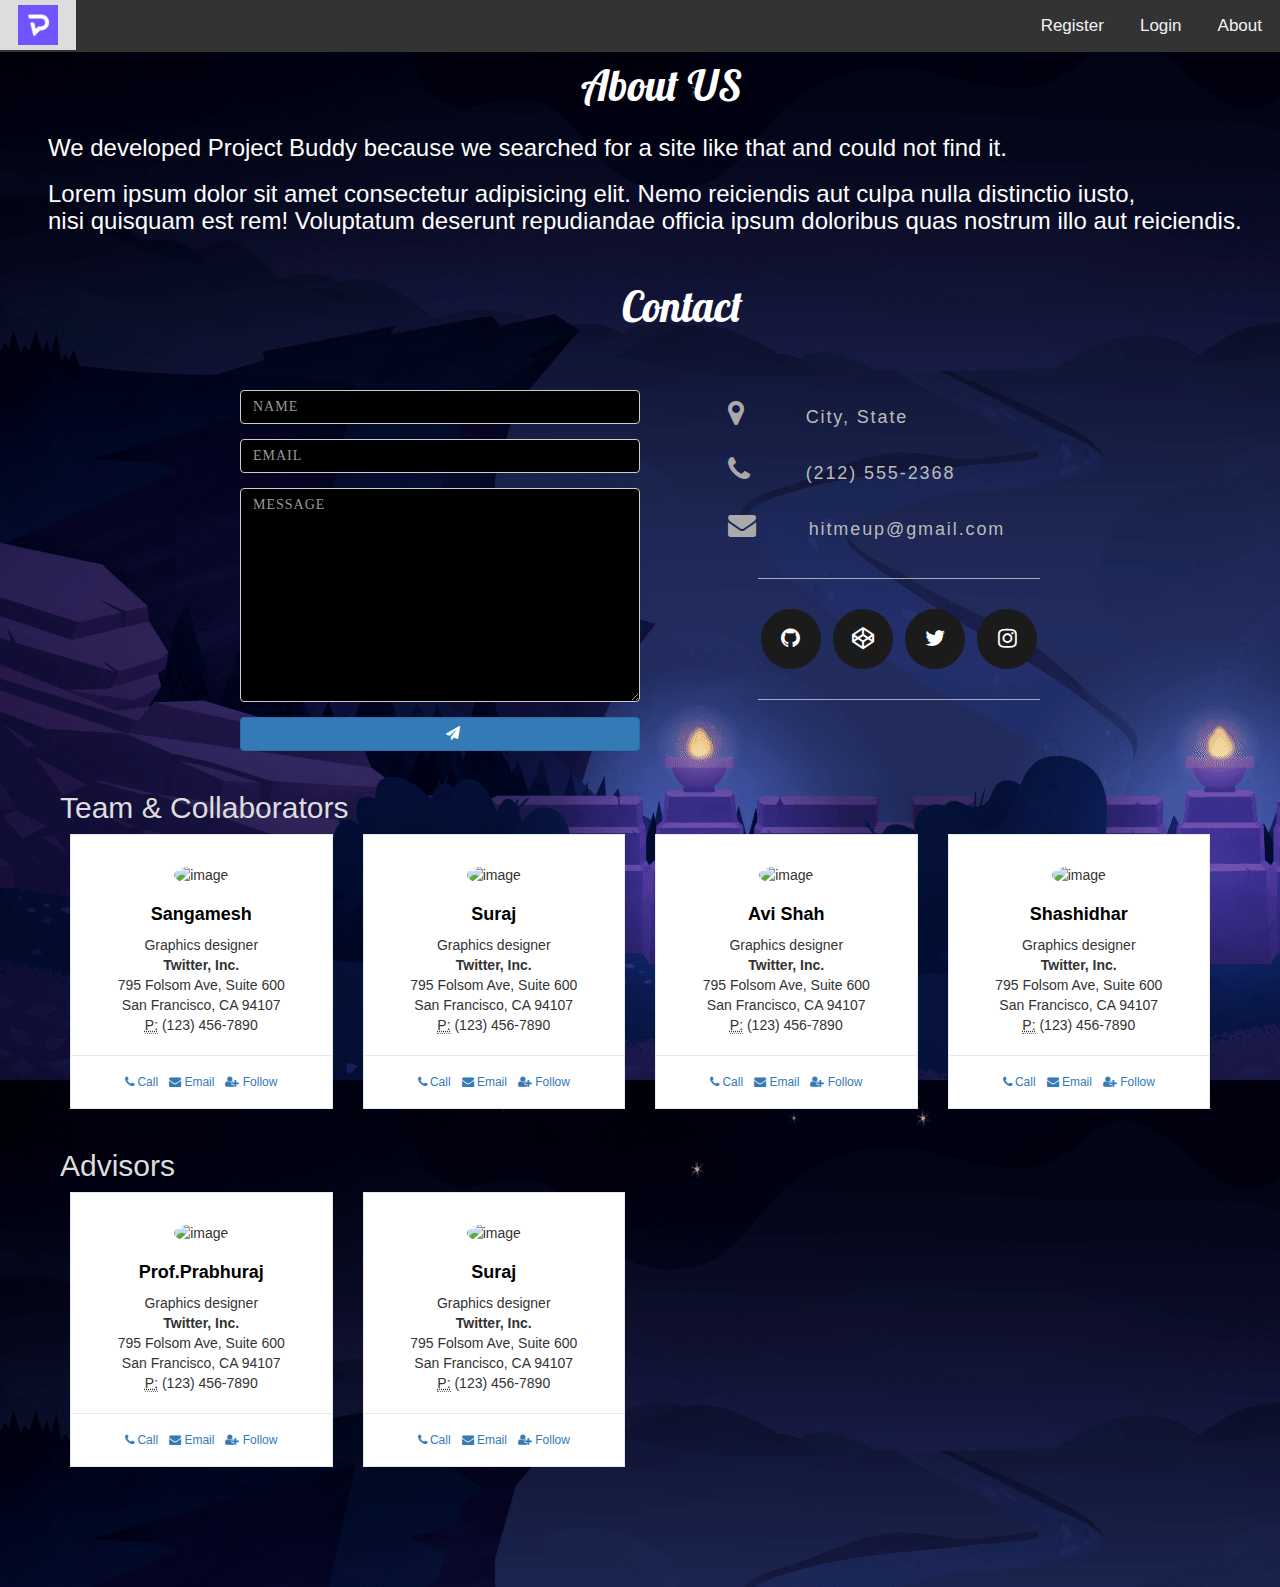
==== commit 9dc599b7: "backgrounds" ====
--- a/about.html
+++ b/about.html
@@ -48,13 +48,13 @@
         <div class="transparent-box">
         <link href="https://maxcdn.bootstrapcdn.com/font-awesome/4.3.0/css/font-awesome.min.css" rel="stylesheet">
         <h3>We developed Project Buddy because we searched for a site like that and could not find it.</h3>
-        <h3>Lorem ipsum dolor sit amet consectetur adipisicing elit. Nemo reiciendis aut culpa nulla distinctio iusto,
+        <h3>Lorem ipsum dolor sit amet consectetur adipisicing elit. Nemo reiciendis aut culpa nulla distinctio iusto,<br>
             nisi quisquam est rem! Voluptatum deserunt repudiandae officia ipsum doloribus quas nostrum illo aut
             reiciendis.</h3>
         </div>
         <section id="contact">
 
-            <h1 class="section-header">Contact</h1>
+        <h1 class="section-header">Contact</h1>
 
             <div class="contact-wrapper">
 
--- a/css/about.css
+++ b/css/about.css
@@ -11,14 +11,16 @@
 
 h1 {
     margin-top: 1.5em;
-    width: 60%;
     margin-bottom:2%;
+    margin-left: 1em;
     font-weight: medium;
     font-family: "Lobster";
     font-size: 3em;
     color: #fff;
-    text-align: center;
-}
+    text-align: center !important;
+    
+}
+
 h3{
     color: #fff;
     font-weight: 3px;
@@ -78,6 +80,7 @@
         margin: 0;
         padding: 0;
         background-color: rgb(12, 5, 20);
+        background-image: url('/img/dark.gif');
         padding-bottom: 100px;
       }
       
